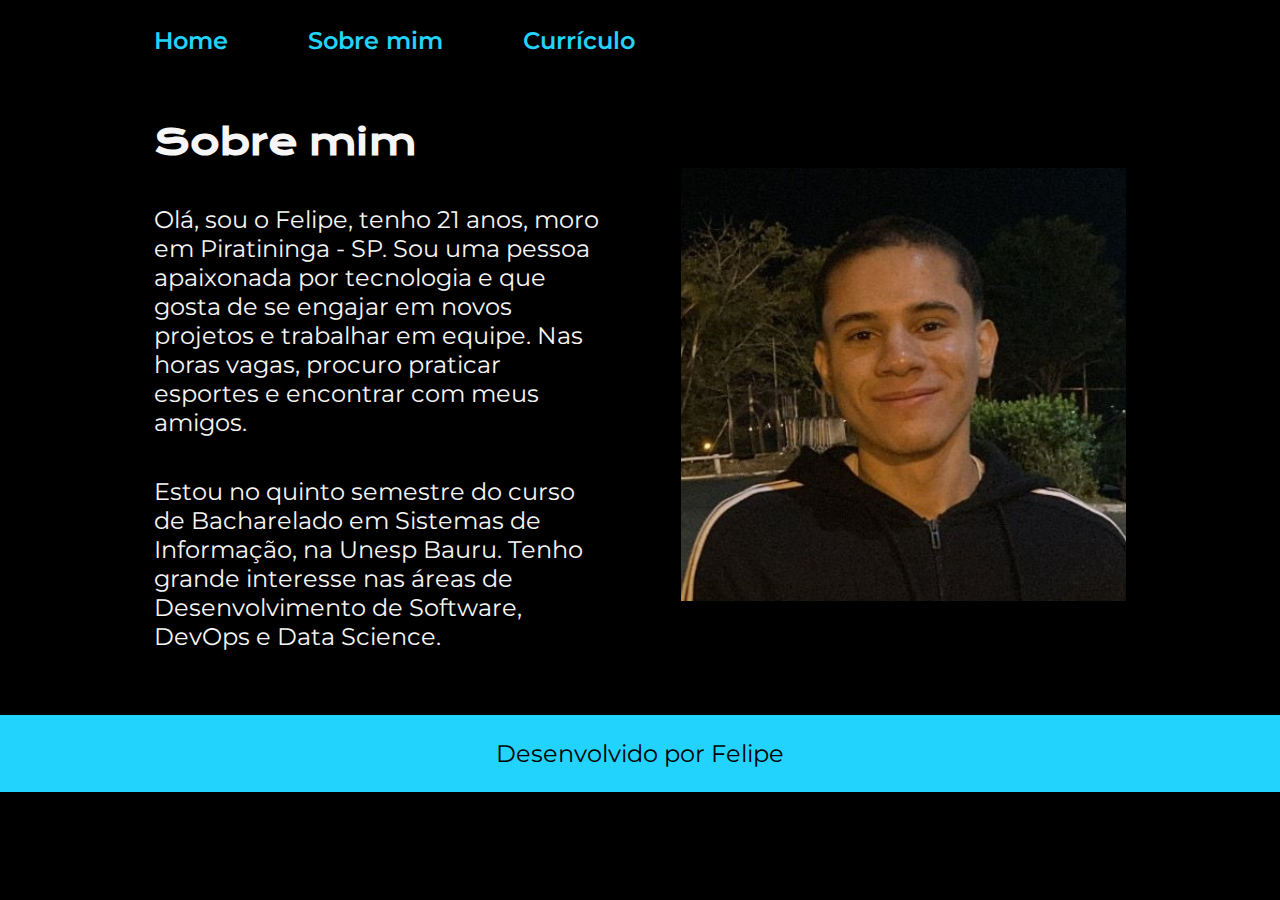
==== about.html @ 92c85764 "Primeiro commit" ====
<!DOCTYPE html>
<html lang="pt-br">
<head>
    <meta charset="UTF-8">
    <meta http-equiv="X-UA-Compatible" content="IE=edge">
    <meta name="viewport" content="width=device-width, initial-scale=1.0">
    <title>Sobre mim</title>
    <link rel="stylesheet" href="./styles/style.css">
</head>
<body>
    <header class="cabecalho">
        <nav class="cabecalho__menu">
            <a class="cabecalho__menu__link" href="index.html">Home</a>
            <a class="cabecalho__menu__link" href="about.html">Sobre mim</a>
            <a class="cabecalho__menu__link" href="curriculum.html">Currículo</a>
        </nav>
    </header>
    <main class="apresentacao">  
        <section class="apresentacao__conteudo">
            <h1 class="apresentacao__conteudo__titulo">Sobre mim</h1>
            <p class="apresentacao__conteudo__paragrafo">Olá, sou o Felipe, tenho 21 anos, moro em Piratininga - SP. Sou uma pessoa apaixonada por tecnologia e que gosta de se engajar em novos projetos e trabalhar em equipe. Nas horas vagas, procuro praticar esportes e encontrar com meus amigos.</p>
            <p class="apresentacao__conteudo__paragrafo">Estou no quinto semestre do curso de Bacharelado em Sistemas de Informação, na Unesp Bauru. Tenho grande interesse nas áreas de Desenvolvimento de Software, DevOps e Data Science.</p>
        </section>
        <img class="apresentacao__imagem" src="./assets/imagem.png" alt="Foto de perfil do autor">
    </main>
    <footer class="rodape">
        <p>Desenvolvido por Felipe</p>
    </footer>
</body>
</html>
---- styles/style.css ----
@import url('https://fonts.googleapis.com/css2?family=Krona+One&family=Montserrat:wght@400;600&display=swap');

:root {
    /*Variáveis das cores*/
    --cor-primaria: #000000;
    --cor-secundaria: #F6F6F6;
    --cor-terciaria: #22D4FD;
    --cor-hover: #272727;

    /*Variáveis das fontes*/
    --fonte-primaria: 'Krona One', sans-serif;
    --fonte-secundaria: 'Montserrat', sans-serif;
}

* {
    margin: 0;
    padding: 0;
}

body {
    box-sizing: border-box;
    background-color: var(--cor-primaria);
    color: var(--cor-secundaria);
}

.cabecalho {
    padding: 2% 0% 0% 12%;
}

.cabecalho__menu {
    display: flex;
    gap: 80px;
}

.cabecalho__menu__link {
    font-family: var(--fonte-secundaria);
    color: var(--cor-terciaria);
    font-size: 1.5rem;
    font-weight: 600;
    text-decoration: none;
}

.apresentacao {
    padding: 5% 12%;
    display: flex;
    align-items: center;
    justify-content: space-between;
    gap: 82px;
}

.apresentacao__conteudo {
    width: 50%;
    display: flex;
    flex-direction: column;
    gap: 40px;
}

.apresentacao__conteudo__titulo {
    font-size: 2.25rem;
    font-family: var(--fonte-primaria);
}

.destaque {
    color: var(--cor-terciaria);
}

.apresentacao__conteudo__paragrafo {
    font-size: 1.5rem;
    font-family: var(--fonte-secundaria);
}

.apresentacao__links {
    display: flex;
    flex-direction: column;
    align-items: center;
    justify-content: space-between;
    gap: 32Px;
}

.apresentacao__links__subtitulo {
    font-family: var(--fonte-primaria);
    font-weight: 400;
    font-size: 1.5rem;
}

.apresentacao__links__navegacao {
    display: flex;
    justify-content: center;
    gap: 16px;
    width: 50%;
    text-align: center;
    border-radius: 8px;
    font-weight: 600;
    font-size: 1.5rem;
    padding: 21.5px 0;
    text-decoration: none;
    color: var(--cor-secundaria);
    font-family: var(--fonte-secundaria);
    border: 2px solid var(--cor-terciaria);
}

.apresentacao__links__navegacao:hover {
    background-color: var(--cor-hover);
}

.apresentacao__imagem {
    width: 50%;
}

.rodape {
    padding: 24px;
    text-align: center; 
    color: var(--cor-primaria);
    background-color: var(--cor-terciaria);
    font-family: var(--fonte-secundaria);
    font-size: 1.5rem;
    font-weight: 400;
}

/*Alterações para dispositivos menores*/
@media (max-width: 1200px) {
    .cabecalho {
        padding: 10% 0% 0% 0%;
    }

    .cabecalho__menu {
        justify-content: center;
    }

    .apresentacao {
        flex-direction: column-reverse;
        padding: 5%;
    }

    .apresentacao__conteudo {
        width: auto;
    }
}
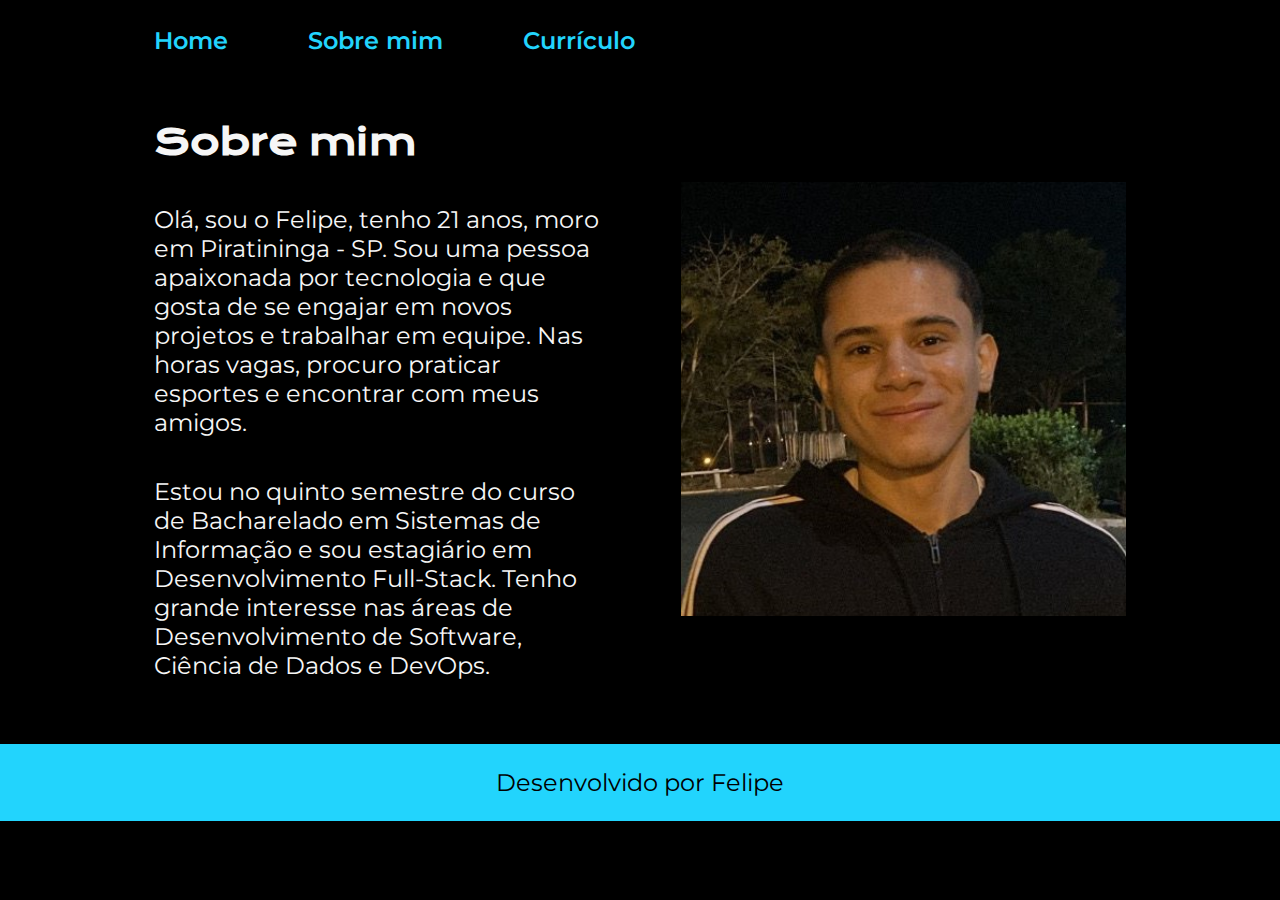
==== commit bd50090e: "Atualiazação na secão sobre mim e currículo" ====
--- a/about.html
+++ b/about.html
@@ -19,7 +19,7 @@
         <section class="apresentacao__conteudo">
             <h1 class="apresentacao__conteudo__titulo">Sobre mim</h1>
             <p class="apresentacao__conteudo__paragrafo">Olá, sou o Felipe, tenho 21 anos, moro em Piratininga - SP. Sou uma pessoa apaixonada por tecnologia e que gosta de se engajar em novos projetos e trabalhar em equipe. Nas horas vagas, procuro praticar esportes e encontrar com meus amigos.</p>
-            <p class="apresentacao__conteudo__paragrafo">Estou no quinto semestre do curso de Bacharelado em Sistemas de Informação, na Unesp Bauru. Tenho grande interesse nas áreas de Desenvolvimento de Software, DevOps e Data Science.</p>
+            <p class="apresentacao__conteudo__paragrafo">Estou no quinto semestre do curso de Bacharelado em Sistemas de Informação e sou estagiário em Desenvolvimento Full-Stack. Tenho grande interesse nas áreas de Desenvolvimento de Software, Ciência de Dados e DevOps.</p>
         </section>
         <img class="apresentacao__imagem" src="./assets/imagem.png" alt="Foto de perfil do autor">
     </main>
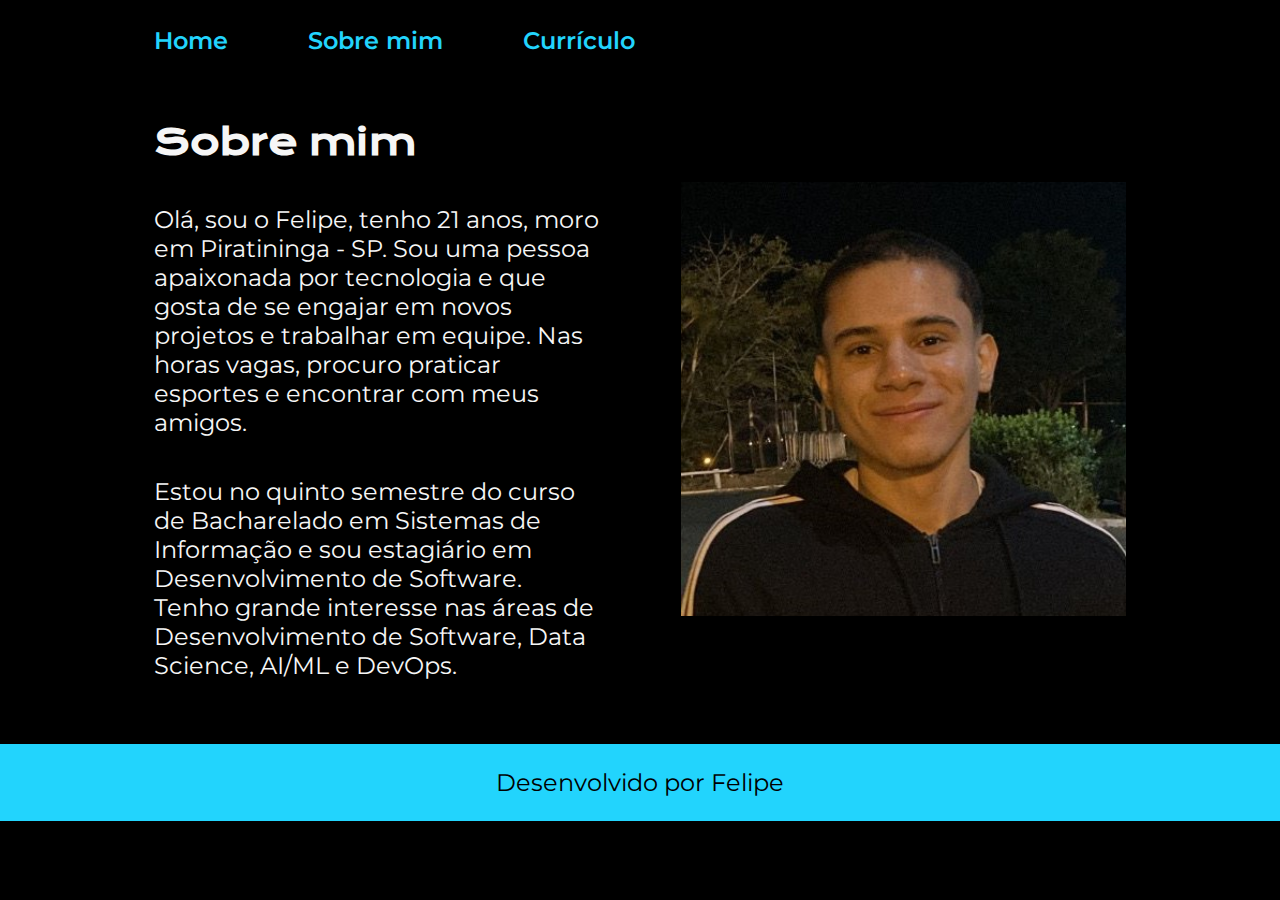
==== commit d61b78bf: "Merge branch 'main' of https://github.com/f3l1pe-augusto/portfolio" ====
--- a/about.html
+++ b/about.html
@@ -19,7 +19,7 @@
         <section class="apresentacao__conteudo">
             <h1 class="apresentacao__conteudo__titulo">Sobre mim</h1>
             <p class="apresentacao__conteudo__paragrafo">Olá, sou o Felipe, tenho 21 anos, moro em Piratininga - SP. Sou uma pessoa apaixonada por tecnologia e que gosta de se engajar em novos projetos e trabalhar em equipe. Nas horas vagas, procuro praticar esportes e encontrar com meus amigos.</p>
-            <p class="apresentacao__conteudo__paragrafo">Estou no quinto semestre do curso de Bacharelado em Sistemas de Informação e sou estagiário em Desenvolvimento Full-Stack. Tenho grande interesse nas áreas de Desenvolvimento de Software, Ciência de Dados e DevOps.</p>
+            <p class="apresentacao__conteudo__paragrafo">Estou no quinto semestre do curso de Bacharelado em Sistemas de Informação e sou estagiário em Desenvolvimento de Software. Tenho grande interesse nas áreas de Desenvolvimento de Software, Data Science, AI/ML e DevOps.</p>
         </section>
         <img class="apresentacao__imagem" src="./assets/imagem.png" alt="Foto de perfil do autor">
     </main>
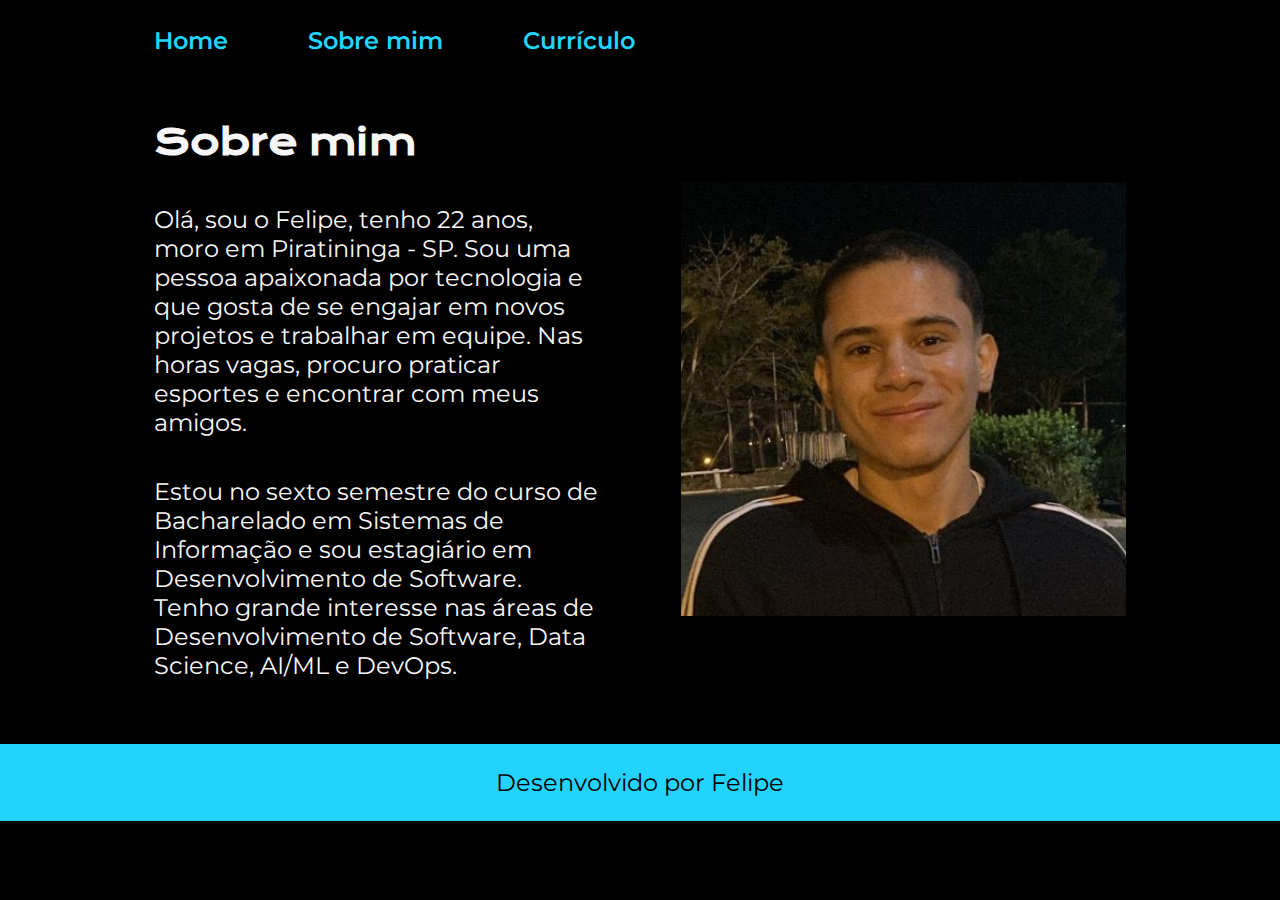
==== commit 593683c1: "update about.html" ====
--- a/about.html
+++ b/about.html
@@ -18,8 +18,8 @@
     <main class="apresentacao">  
         <section class="apresentacao__conteudo">
             <h1 class="apresentacao__conteudo__titulo">Sobre mim</h1>
-            <p class="apresentacao__conteudo__paragrafo">Olá, sou o Felipe, tenho 21 anos, moro em Piratininga - SP. Sou uma pessoa apaixonada por tecnologia e que gosta de se engajar em novos projetos e trabalhar em equipe. Nas horas vagas, procuro praticar esportes e encontrar com meus amigos.</p>
-            <p class="apresentacao__conteudo__paragrafo">Estou no quinto semestre do curso de Bacharelado em Sistemas de Informação e sou estagiário em Desenvolvimento de Software. Tenho grande interesse nas áreas de Desenvolvimento de Software, Data Science, AI/ML e DevOps.</p>
+            <p class="apresentacao__conteudo__paragrafo">Olá, sou o Felipe, tenho 22 anos, moro em Piratininga - SP. Sou uma pessoa apaixonada por tecnologia e que gosta de se engajar em novos projetos e trabalhar em equipe. Nas horas vagas, procuro praticar esportes e encontrar com meus amigos.</p>
+            <p class="apresentacao__conteudo__paragrafo">Estou no sexto semestre do curso de Bacharelado em Sistemas de Informação e sou estagiário em Desenvolvimento de Software. Tenho grande interesse nas áreas de Desenvolvimento de Software, Data Science, AI/ML e DevOps.</p>
         </section>
         <img class="apresentacao__imagem" src="./assets/imagem.png" alt="Foto de perfil do autor">
     </main>
